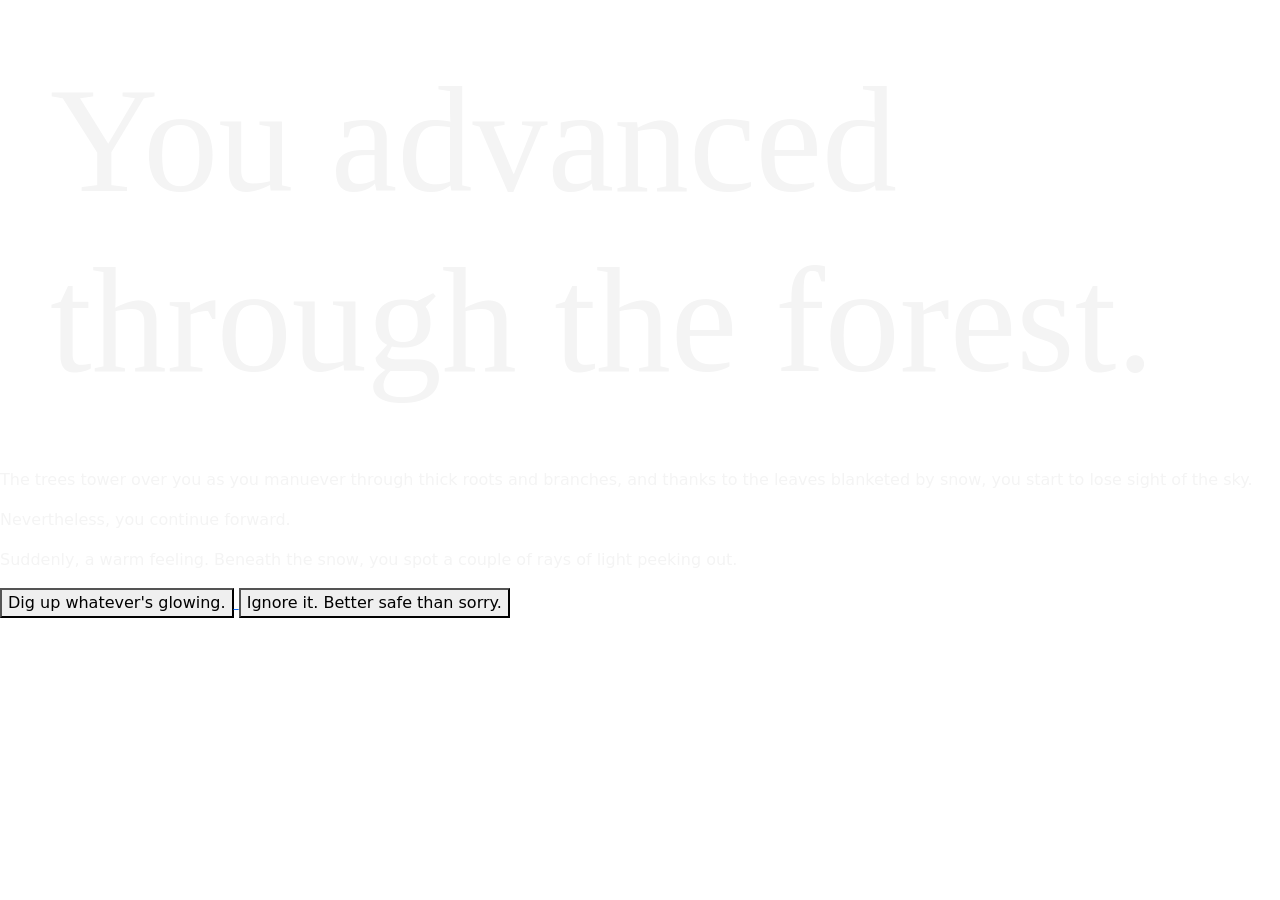
==== 01.html @ 7a321662 "Established 01: Advance through the forest" ====
<!doctype html>
<html lang="en">
<head>
	<meta charset="utf-8">
	<meta name="viewport" content="width=device-width,initial-scale=1">
	<title>Website Template</title>
  <link rel="preconnect" href="https://fonts.googleapis.com">
    <link rel="preconnect" href="https://fonts.gstatic.com" crossorigin>
    <link href="https://fonts.googleapis.com/css2?family=Aclonica&display=swap" rel="stylesheet">
	<link href="https://cdn.jsdelivr.net/npm/bootstrap@5.3.8/dist/css/bootstrap.min.css" rel="stylesheet">
		<link rel="stylesheet" href="./assets/css/styles.css">
		<style>
body {
	background-image: url('https://media4.giphy.com/media/v1.Y2lkPTc5MGI3NjExYzhvd2htMXloNzNkM25jZHlqZ3oydm1rNHBrdmhuYThxa3Q2Y2JmdiZlcD12MV9pbnRlcm5hbF9naWZfYnlfaWQmY3Q9Zw/vjhWTm6AvX2g0/giphy.gif'); /* */
  	background-repeat: no-repeat;
	background-position: center;
    background-size: cover;
    height: 100vh;
    width: 100vw;
    margin: 0;
    padding: 0;
}
</style>

</head>
	
<body>

	<div class="center-text">
		<h1 style="color:rgb(244, 244, 244);">You advanced through the forest.</h1>
	</div>

	<p style="color:rgb(244, 244, 244);">The trees tower over you as you manuever through thick roots and branches, and thanks to the leaves blanketed by snow, you start to lose sight of the sky.</p>
  <p style="color:rgb(244, 244, 244);">Nevertheless, you continue forward.</p>
  <p style="color:rgb(244, 244, 244);">Suddenly, a warm feeling. Beneath the snow, you spot a couple of rays of light peeking out.</p>
  
	<a href="03.html">
		 <button class="choice">Dig up whatever's glowing.</button>
	</a>

  	<a href="04.html">
		 <button class="choice">Ignore it. Better safe than sorry.</button>
	</a>
---- assets/css/styles.css ----
h1 {
	font-family: "Alconica";
	font-size: 150px;
	color: rgb(255, 255, 252);
	padding-left: 50px;
	padding-top: 50px;
	padding-bottom: 50px;
	border-left: 50px;
	border-top: 10px;
}
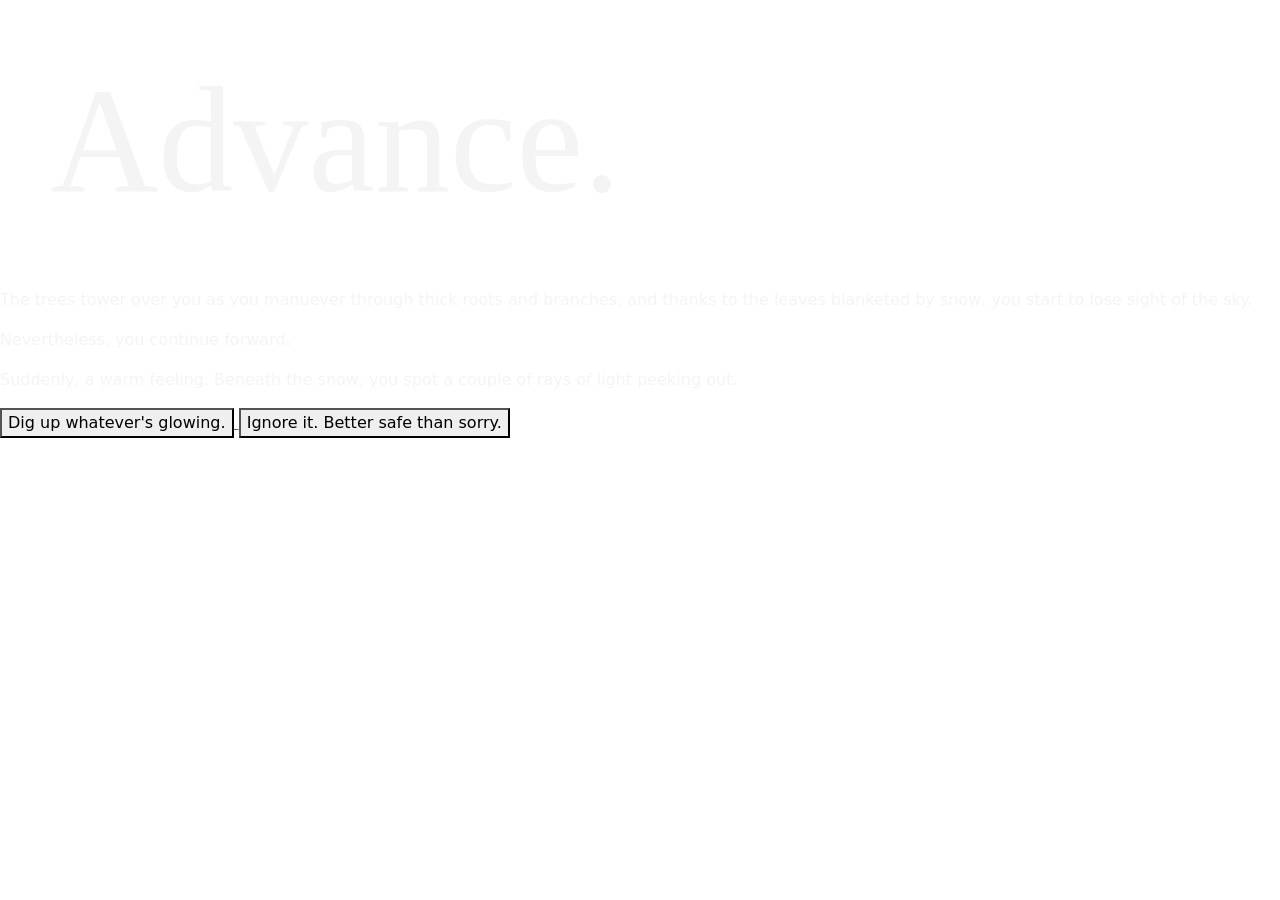
==== commit bfbf14ce: "Added the main screens" ====
--- a/01.html
+++ b/01.html
@@ -11,7 +11,7 @@
 		<link rel="stylesheet" href="./assets/css/styles.css">
 		<style>
 body {
-	background-image: url('https://media4.giphy.com/media/v1.Y2lkPTc5MGI3NjExYzhvd2htMXloNzNkM25jZHlqZ3oydm1rNHBrdmhuYThxa3Q2Y2JmdiZlcD12MV9pbnRlcm5hbF9naWZfYnlfaWQmY3Q9Zw/vjhWTm6AvX2g0/giphy.gif'); /* */
+	background-image: url('https://www.shutterstock.com/image-photo/dark-creepy-snow-cold-forest-600nw-1921136801.jpg'); /* */
   	background-repeat: no-repeat;
 	background-position: center;
     background-size: cover;
@@ -27,7 +27,7 @@
 <body>
 
 	<div class="center-text">
-		<h1 style="color:rgb(244, 244, 244);">You advanced through the forest.</h1>
+		<h1 style="color:rgb(244, 244, 244);">Advance.</h1>
 	</div>
 
 	<p style="color:rgb(244, 244, 244);">The trees tower over you as you manuever through thick roots and branches, and thanks to the leaves blanketed by snow, you start to lose sight of the sky.</p>
